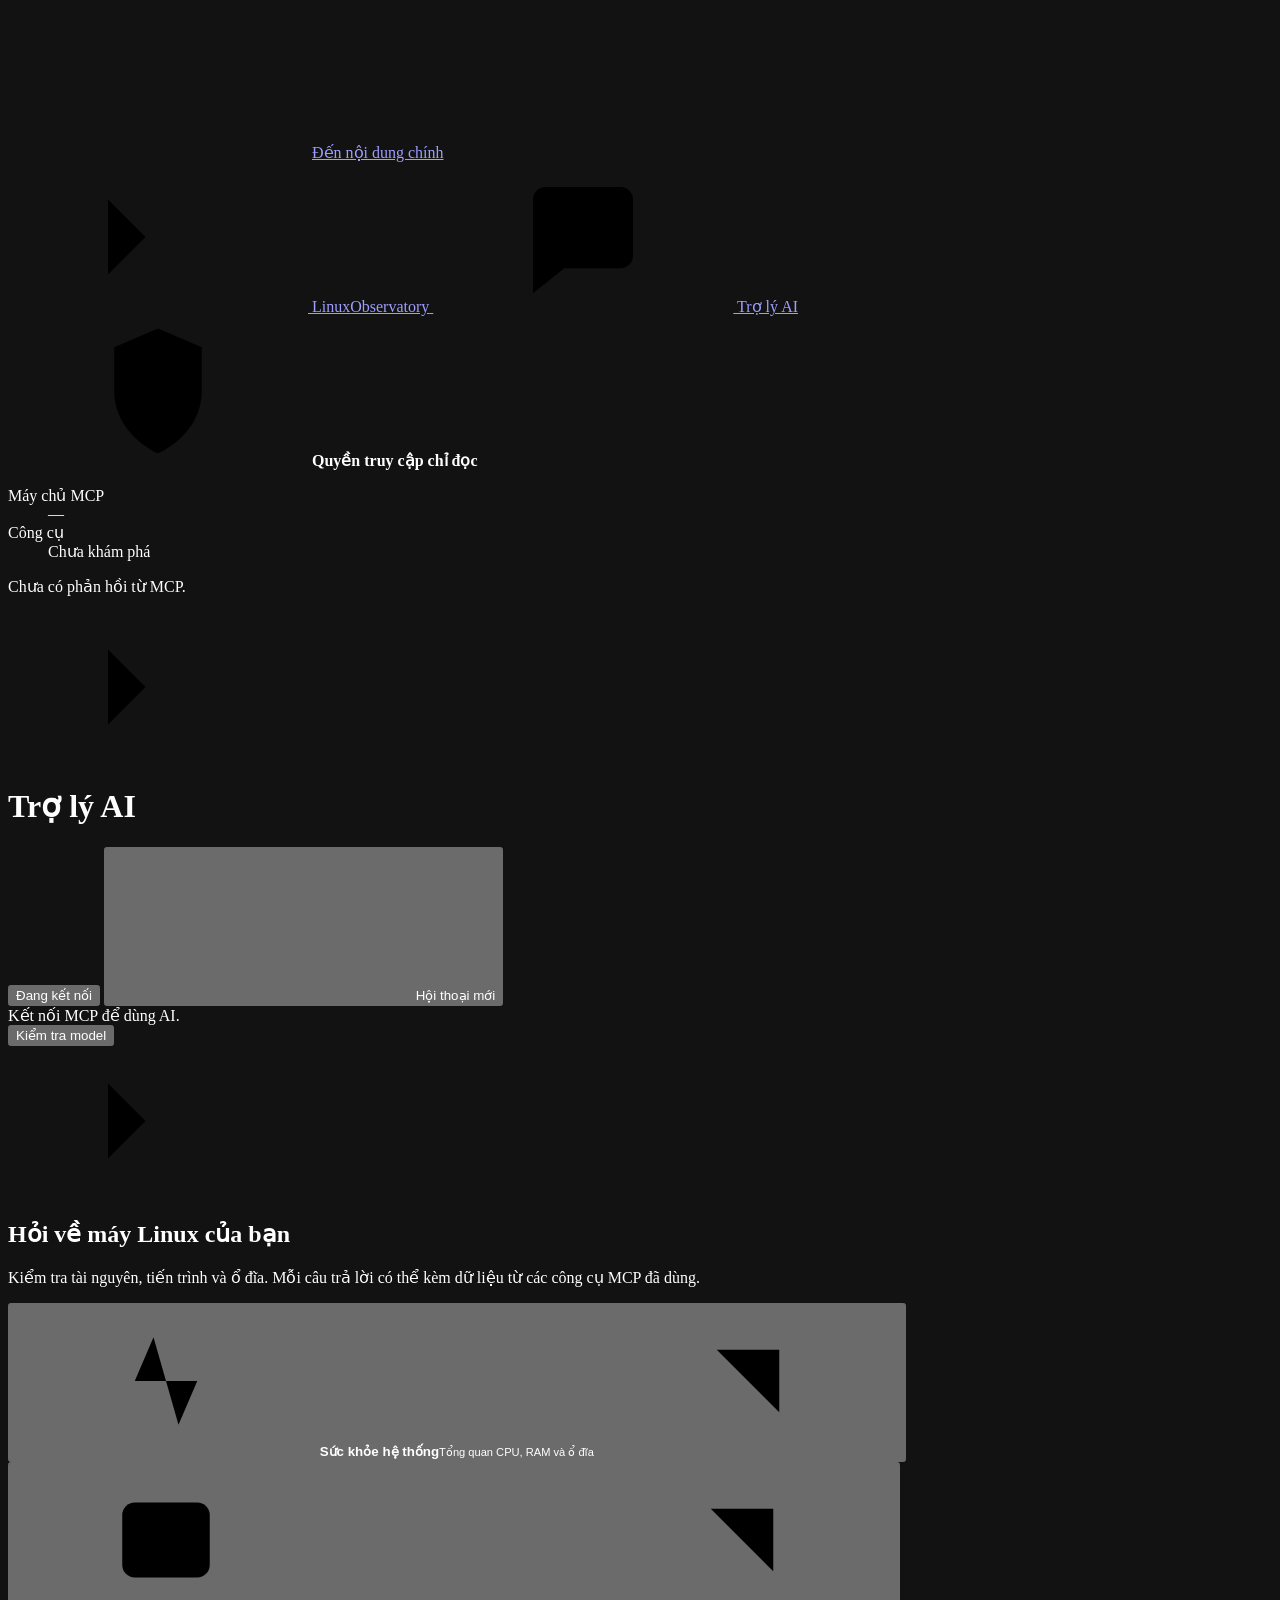
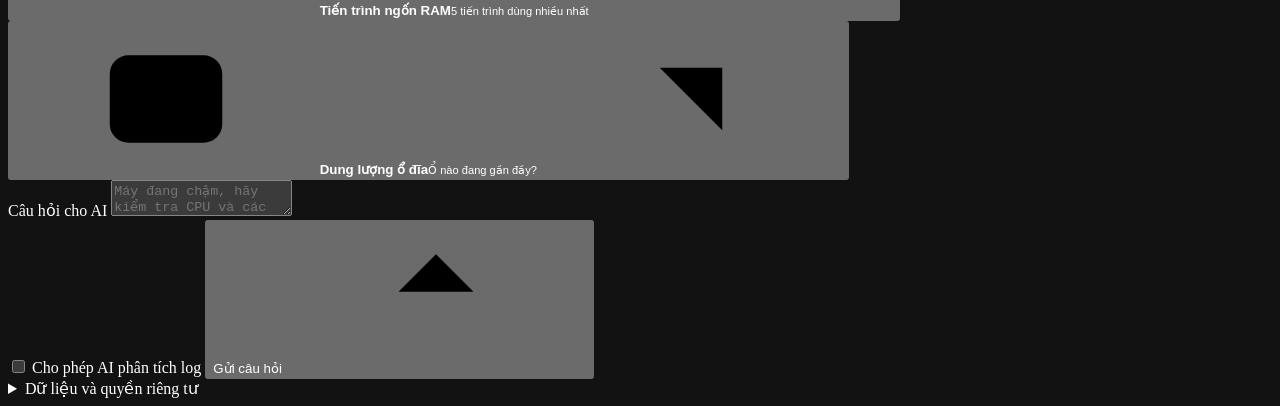
==== src/linux_mcp_agent/web/index.html @ 64b66e17 "Add Linux Observatory AI dashboard and stabilize model gateways" ====
<!doctype html>
<html lang="vi">
<head>
  <meta charset="utf-8">
  <meta name="viewport" content="width=device-width,initial-scale=1">
  <meta name="color-scheme" content="dark">
  <meta name="description" content="Trợ lý AI quan sát hệ thống Linux qua các công cụ MCP.">
  <title>Trợ lý AI · Linux Observatory</title>
  <link rel="icon" href="data:image/svg+xml,%3Csvg xmlns='http://www.w3.org/2000/svg' viewBox='0 0 64 64'%3E%3Crect width='64' height='64' rx='16' fill='%23152b2a'/%3E%3Cpath d='m16 22 10 10-10 10m18 0h14' fill='none' stroke='%2380ebcc' stroke-width='5'/%3E%3C/svg%3E">
  <link rel="stylesheet" href="/dashboard/assets/app.css">
  <script src="/dashboard/assets/app.js" type="module"></script>
</head>
<body>
  <svg hidden aria-hidden="true" xmlns="http://www.w3.org/2000/svg">
    <symbol id="icon-terminal" viewBox="0 0 24 24"><path d="m4 6 6 6-6 6m9 0h7"/></symbol>
    <symbol id="icon-chat" viewBox="0 0 24 24"><path d="M20 15a2 2 0 0 1-2 2H9l-5 4V6a2 2 0 0 1 2-2h12a2 2 0 0 1 2 2zM8 9h8m-8 4h5"/></symbol>
    <symbol id="icon-shield" viewBox="0 0 24 24"><path d="M12 22s7-3 7-10V5l-7-3-7 3v7c0 7 7 10 7 10Zm-3-10 2 2 4-4"/></symbol>
    <symbol id="icon-plus" viewBox="0 0 24 24"><path d="M12 5v14M5 12h14"/></symbol>
    <symbol id="icon-arrow" viewBox="0 0 24 24"><path d="M7 17 17 7M7 7h10v10"/></symbol>
    <symbol id="icon-send" viewBox="0 0 24 24"><path d="M12 19V5m-6 6 6-6 6 6"/></symbol>
    <symbol id="icon-pulse" viewBox="0 0 24 24"><path d="M3 12h4l3-7 4 14 3-7h4"/></symbol>
    <symbol id="icon-memory" viewBox="0 0 24 24"><rect x="5" y="6" width="14" height="12" rx="2"/><path d="M2 10h3m-3 4h3m14-4h3m-3 4h3m-12-4h4v4h-4z"/></symbol>
    <symbol id="icon-disk" viewBox="0 0 24 24"><rect x="3" y="5" width="18" height="14" rx="3"/><path d="M3 13h18m-14 3h.01m4 0h.01"/></symbol>
    <symbol id="icon-close" viewBox="0 0 24 24"><path d="m6 6 12 12M18 6 6 18"/></symbol>
  </svg>

  <a class="skip-link" href="#main">Đến nội dung chính</a>

  <aside class="sidebar" aria-label="Phiên Linux Observatory">
    <a class="brand" href="/">
      <span class="brand-mark"><svg class="icon" aria-hidden="true"><use href="#icon-terminal"/></svg></span>
      <span>Linux<span class="brand-sub">Observatory</span></span>
    </a>
    <a class="current-view" href="#agent" aria-current="page">
      <svg class="icon" aria-hidden="true"><use href="#icon-chat"/></svg>
      Trợ lý AI
    </a>
    <div class="sidebar-session">
      <div class="session-heading">
        <svg class="icon" aria-hidden="true"><use href="#icon-shield"/></svg>
        <strong>Quyền truy cập chỉ đọc</strong>
      </div>
      <dl class="session-details">
        <div><dt>Máy chủ MCP</dt><dd id="sidebar-host">—</dd></div>
        <div><dt>Công cụ</dt><dd id="tool-count">Chưa khám phá</dd></div>
      </dl>
      <p id="last-updated">Chưa có phản hồi từ MCP.</p>
    </div>
  </aside>

  <div class="workspace">
    <header class="topbar">
      <div class="topbar-title">
        <span class="brand-mark compact"><svg class="icon" aria-hidden="true"><use href="#icon-terminal"/></svg></span>
        <h1>Trợ lý AI</h1>
      </div>
      <div class="topbar-actions">
        <button class="button connection-button" id="connection-open-top" type="button" aria-label="Cấu hình kết nối MCP" aria-describedby="connection-status" aria-haspopup="dialog">
          <span class="status-dot" aria-hidden="true"></span><span id="connection-status">Đang kết nối</span>
        </button>
        <button class="button new-chat" id="agent-new-chat" type="button">
          <svg class="icon" aria-hidden="true"><use href="#icon-plus"/></svg>
          <span>Hội thoại mới</span>
        </button>
      </div>
    </header>

    <main id="main" tabindex="-1">
      <section class="view" id="agent" aria-label="Chat với AI">
        <div class="model-bar" id="model-bar" data-state="idle">
          <div class="model-label"><span class="status-dot" aria-hidden="true"></span><span id="agent-model-status" role="status">Kết nối MCP để dùng AI.</span></div>
          <button class="text-button" id="agent-recheck" type="button">Kiểm tra model</button>
        </div>
        <div id="banner" class="banner" role="status" hidden></div>
        <div class="banner setup-banner" id="agent-setup" hidden>
          <strong>Thiết lập model</strong>
          <span id="agent-setup-instruction"></span>
          <code id="agent-pull-command"></code>
        </div>

        <div class="chat-welcome" id="chat-welcome">
          <div class="terminal-art" aria-hidden="true">
            <span class="terminal-icon"><svg class="icon"><use href="#icon-terminal"/></svg></span>
          </div>
          <h2>Hỏi về máy Linux của bạn</h2>
          <p>Kiểm tra tài nguyên, tiến trình và ổ đĩa. Mỗi câu trả lời có thể kèm dữ liệu từ các công cụ MCP đã dùng.</p>
          <div class="chat-suggestions" aria-label="Câu hỏi gợi ý">
            <button class="suggestion" type="button" data-question="Kiểm tra sức khỏe tổng quan máy Linux: CPU, RAM, ổ đĩa và tiến trình.">
              <svg class="icon suggestion-icon" aria-hidden="true"><use href="#icon-pulse"/></svg>
              <span><strong>Sức khỏe hệ thống</strong><small>Tổng quan CPU, RAM và ổ đĩa</small></span>
              <svg class="icon suggestion-arrow" aria-hidden="true"><use href="#icon-arrow"/></svg>
            </button>
            <button class="suggestion" type="button" data-question="Tìm 5 tiến trình đang dùng nhiều RAM nhất và giải thích số liệu.">
              <svg class="icon suggestion-icon" aria-hidden="true"><use href="#icon-memory"/></svg>
              <span><strong>Tiến trình ngốn RAM</strong><small>5 tiến trình dùng nhiều nhất</small></span>
              <svg class="icon suggestion-arrow" aria-hidden="true"><use href="#icon-arrow"/></svg>
            </button>
            <button class="suggestion" type="button" data-question="Kiểm tra các ổ đĩa được cho phép và chỉ ra ổ nào cần chú ý.">
              <svg class="icon suggestion-icon" aria-hidden="true"><use href="#icon-disk"/></svg>
              <span><strong>Dung lượng ổ đĩa</strong><small>Ổ nào đang gần đầy?</small></span>
              <svg class="icon suggestion-arrow" aria-hidden="true"><use href="#icon-arrow"/></svg>
            </button>
          </div>
        </div>

        <div id="chat-messages" class="chat-messages" role="log" aria-label="Nội dung hội thoại" tabindex="0" hidden></div>

        <form id="chat-form" class="chat-form">
          <div class="composer">
            <label for="chat-input">Câu hỏi cho AI</label>
            <textarea id="chat-input" rows="2" maxlength="4000" required placeholder="Máy đang chậm, hãy kiểm tra CPU và các tiến trình…"></textarea>
            <div class="chat-actions">
              <label class="log-consent">
                <input id="agent-allow-logs" type="checkbox" aria-describedby="log-help">
                <span id="agent-log-label">Cho phép AI phân tích log</span>
              </label>
              <button class="button stop-button" id="chat-stop" type="button" hidden>Dừng</button>
              <button class="button primary" id="chat-send" type="submit">
                Gửi câu hỏi <svg class="icon" aria-hidden="true"><use href="#icon-send"/></svg>
              </button>
            </div>
          </div>
          <div class="composer-meta">
            <div>
              <div id="agent-progress" role="status"></div>
              <div id="agent-usage"></div>
            </div>
            <details class="privacy">
              <summary>Dữ liệu và quyền riêng tư</summary>
              <p id="agent-privacy-note">Tùy cấu hình, dữ liệu hội thoại được xử lý qua OpenAI API hoặc Ollama trên máy.</p>
              <p id="log-help">Đổi quyền chia sẻ log sẽ bắt đầu lại hội thoại. Hội thoại chỉ lưu trong tab này.</p>
            </details>
          </div>
        </form>
      </section>
    </main>
  </div>

  <dialog id="connection-dialog" aria-labelledby="connection-title">
    <form id="connection-form">
      <div class="dialog-heading">
        <h2 id="connection-title">Cấu hình kết nối MCP</h2>
        <button class="button icon-button" type="button" id="close-dialog" aria-label="Đóng">
          <svg class="icon" aria-hidden="true"><use href="#icon-close"/></svg>
        </button>
      </div>
      <label for="endpoint-display">Endpoint</label>
      <input id="endpoint-display" readonly>
      <label for="bearer-token">Bearer token <span class="muted">(nếu bật Keycloak)</span></label>
      <input id="bearer-token" type="password" autocomplete="off" aria-describedby="token-note connection-error" placeholder="Dán access token của bạn">
      <p id="token-note">Token chỉ giữ trong bộ nhớ của tab và sẽ mất khi tải lại trang.</p>
      <p id="connection-error" class="dialog-error" role="status"></p>
      <div class="dialog-actions">
        <button class="button disconnect" id="disconnect" type="button">Ngắt kết nối</button>
        <button class="button" id="reconnect" type="button">Kết nối lại</button>
        <button class="button primary" id="connect-submit" type="submit">Kết nối</button>
      </div>
    </form>
  </dialog>
  <div id="toast" class="toast" role="status" hidden></div>
</body>
</html>
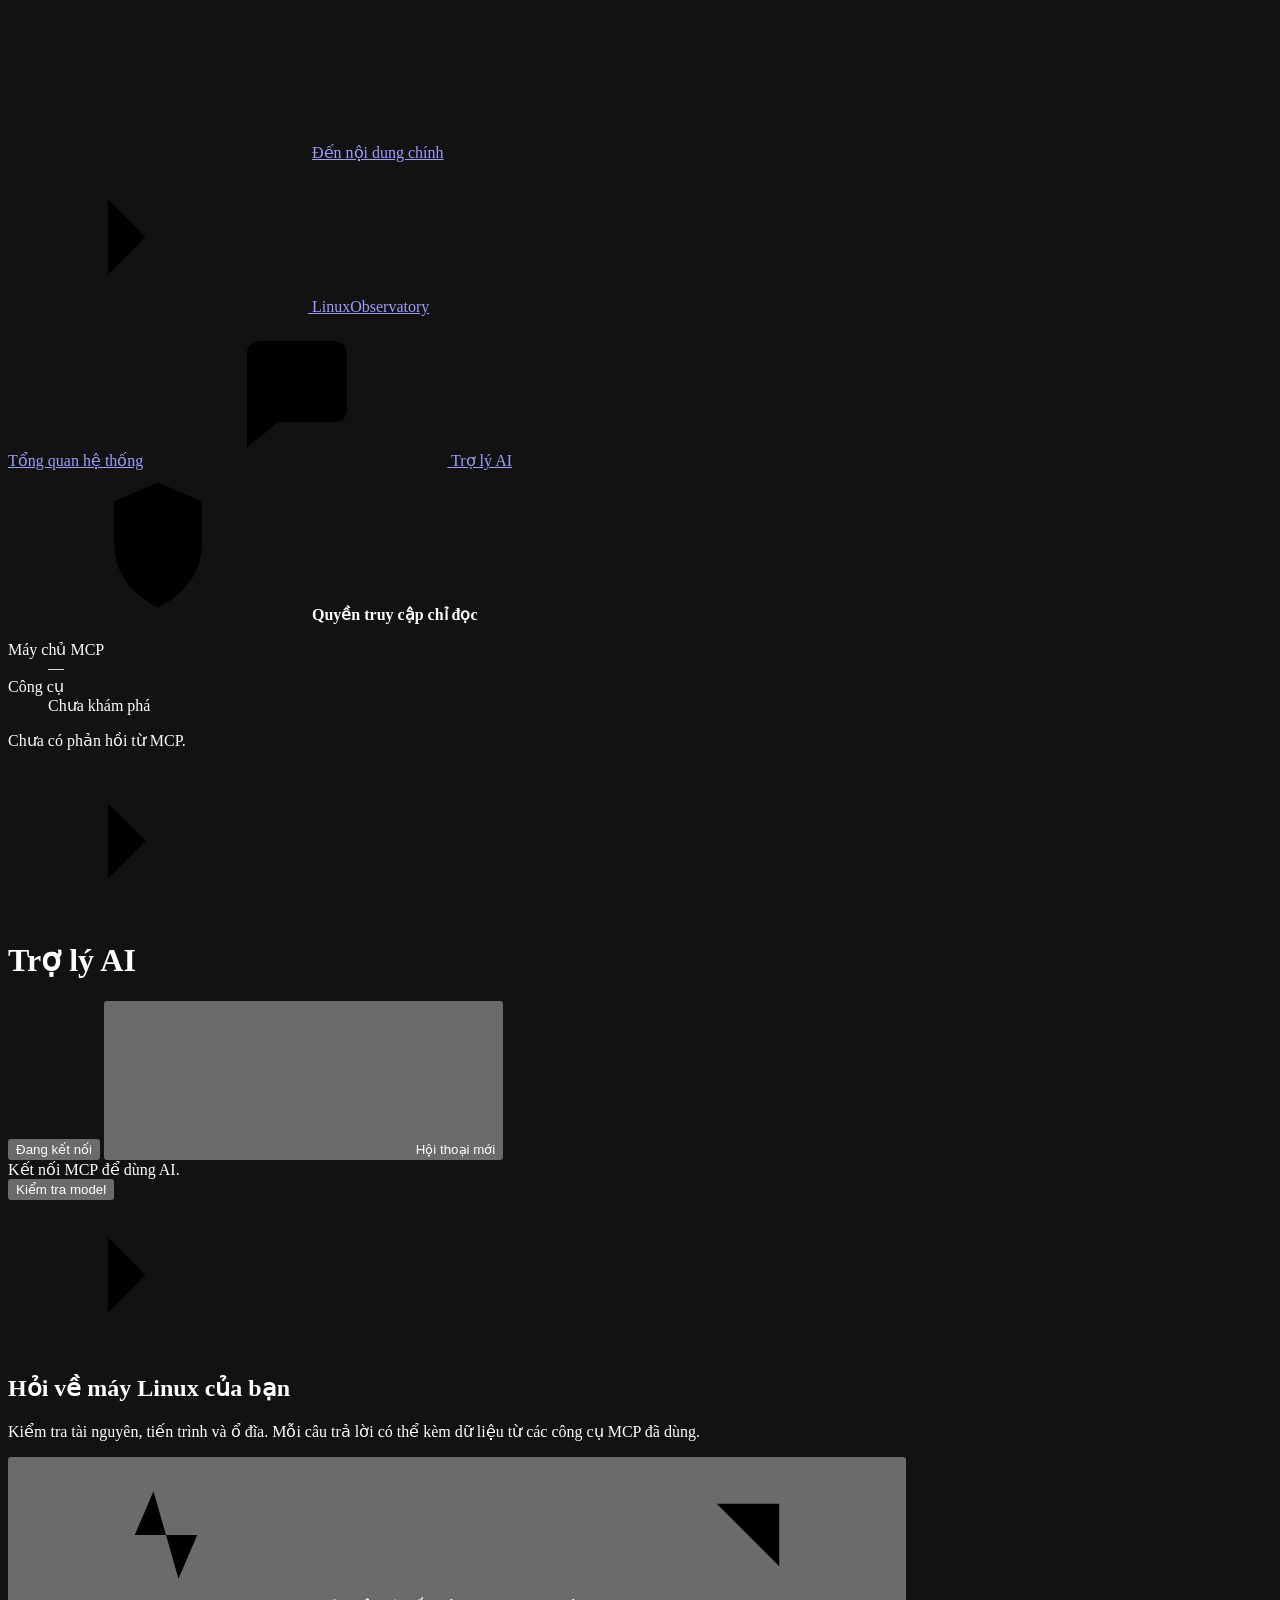
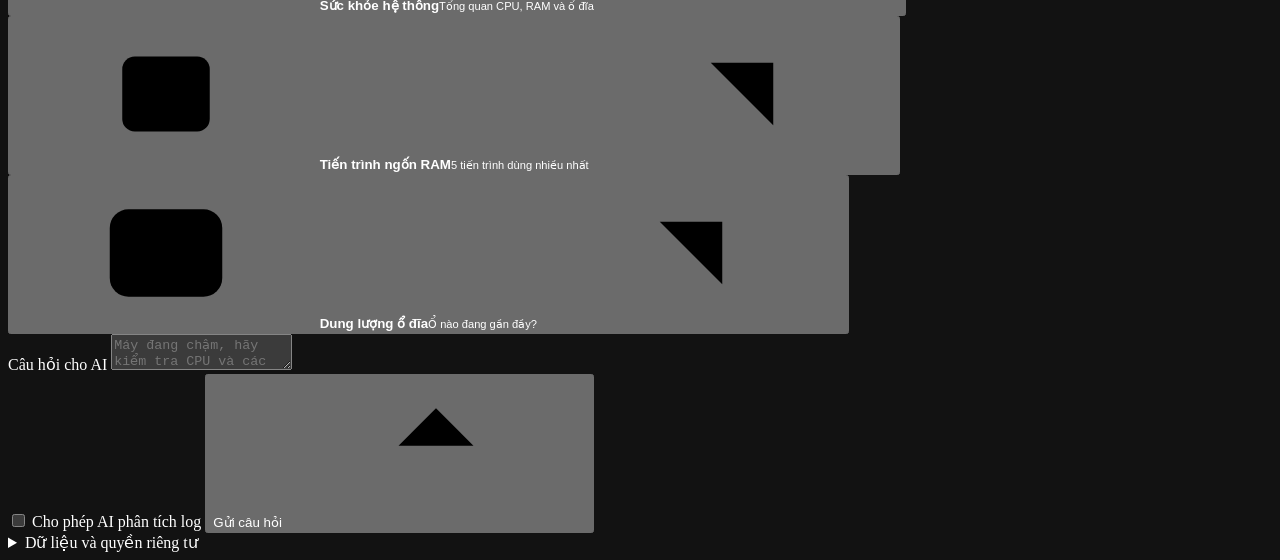
==== commit a92a577b: "feat(dashboard): add optional AI assistant backend" ====
--- a/src/linux_mcp_agent/web/index.html
+++ b/src/linux_mcp_agent/web/index.html
@@ -31,10 +31,13 @@
       <span class="brand-mark"><svg class="icon" aria-hidden="true"><use href="#icon-terminal"/></svg></span>
       <span>Linux<span class="brand-sub">Observatory</span></span>
     </a>
-    <a class="current-view" href="#agent" aria-current="page">
-      <svg class="icon" aria-hidden="true"><use href="#icon-chat"/></svg>
-      Trợ lý AI
-    </a>
+    <nav class="sidebar-nav" aria-label="Điều hướng">
+      <a class="sidebar-link" href="/dashboard">Tổng quan hệ thống</a>
+      <a class="current-view" href="/assistant" aria-current="page">
+        <svg class="icon" aria-hidden="true"><use href="#icon-chat"/></svg>
+        Trợ lý AI
+      </a>
+    </nav>
     <div class="sidebar-session">
       <div class="session-heading">
         <svg class="icon" aria-hidden="true"><use href="#icon-shield"/></svg>
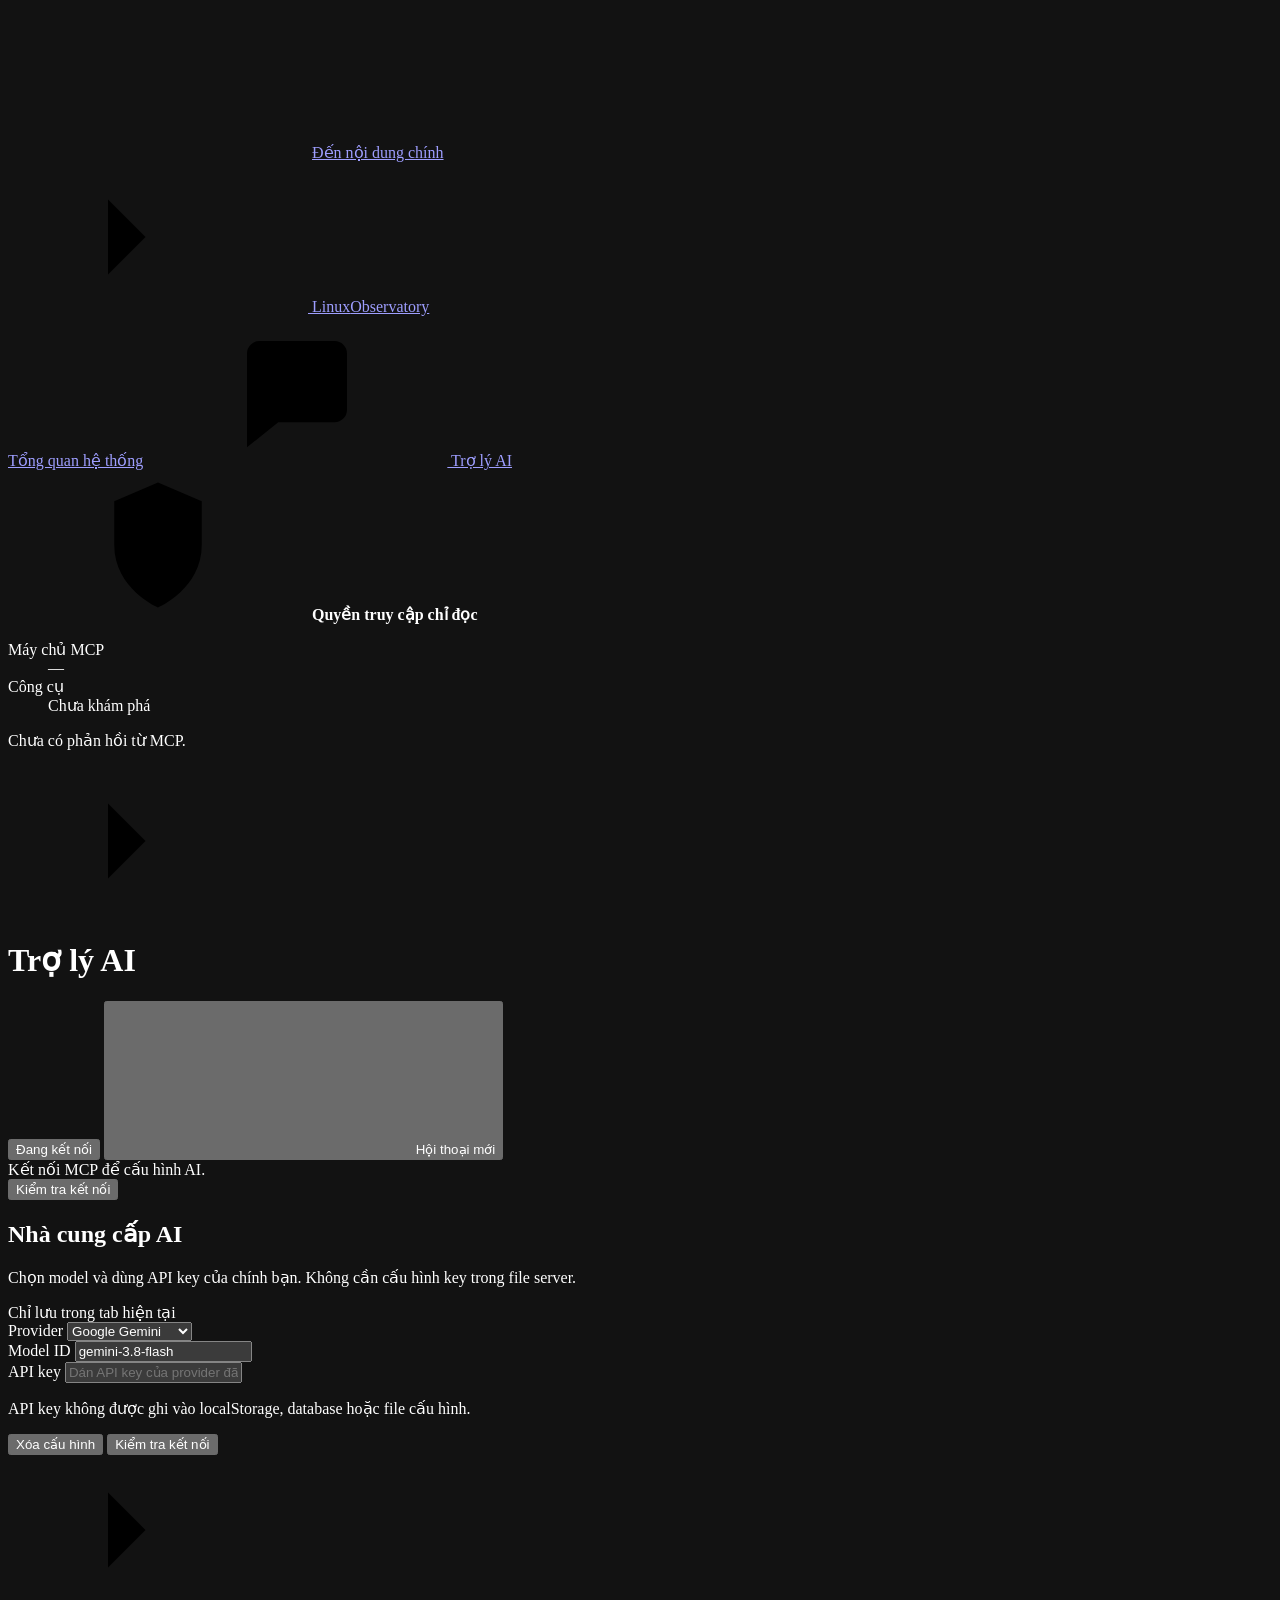
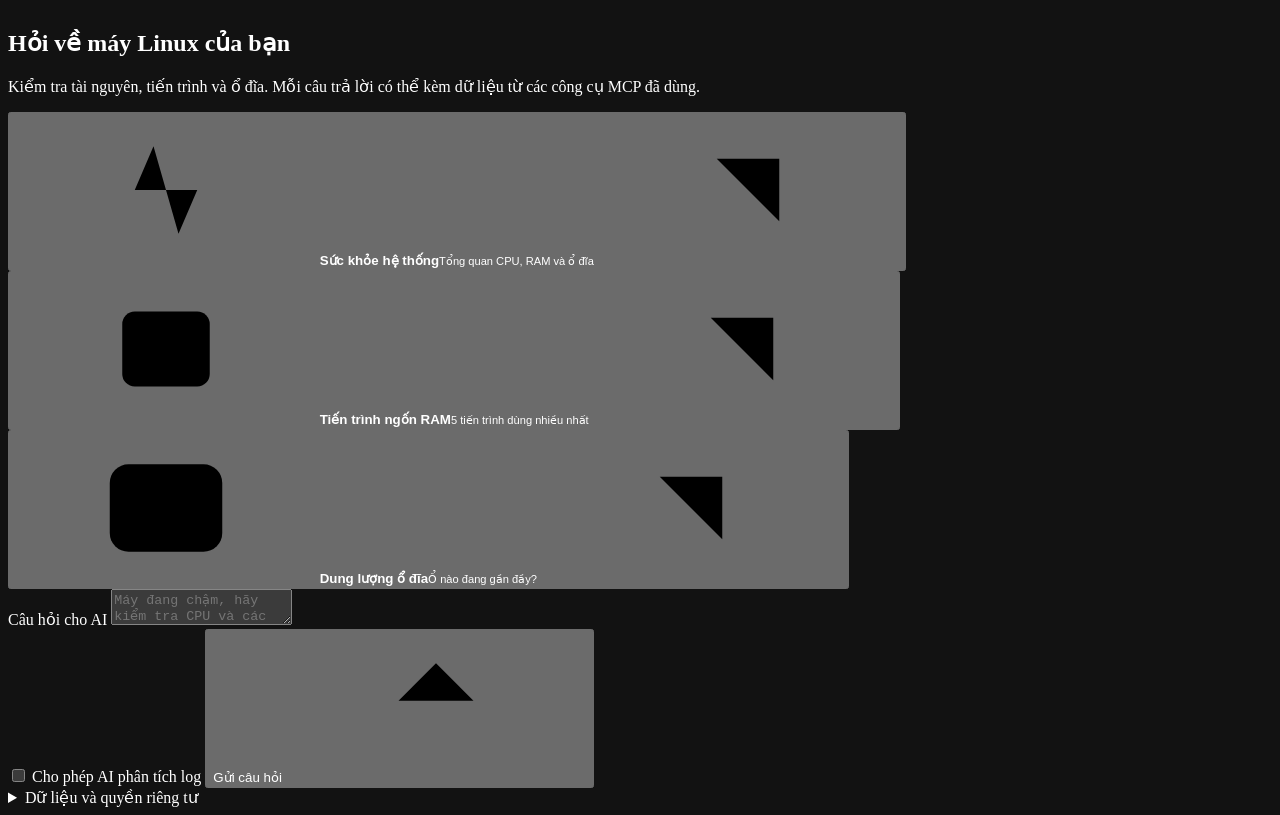
==== commit 5f2ff934: "feat(ui): add multi-provider AI configuration panel" ====
--- a/src/linux_mcp_agent/web/index.html
+++ b/src/linux_mcp_agent/web/index.html
@@ -71,15 +71,52 @@
     <main id="main" tabindex="-1">
       <section class="view" id="agent" aria-label="Chat với AI">
         <div class="model-bar" id="model-bar" data-state="idle">
-          <div class="model-label"><span class="status-dot" aria-hidden="true"></span><span id="agent-model-status" role="status">Kết nối MCP để dùng AI.</span></div>
-          <button class="text-button" id="agent-recheck" type="button">Kiểm tra model</button>
+          <div class="model-label"><span class="status-dot" aria-hidden="true"></span><span id="agent-model-status" role="status">Kết nối MCP để cấu hình AI.</span></div>
+          <button class="text-button" id="agent-recheck" type="button">Kiểm tra kết nối</button>
         </div>
         <div id="banner" class="banner" role="status" hidden></div>
-        <div class="banner setup-banner" id="agent-setup" hidden>
-          <strong>Thiết lập model</strong>
-          <span id="agent-setup-instruction"></span>
-          <code id="agent-pull-command"></code>
-        </div>
+
+        <section class="provider-settings" aria-labelledby="provider-title">
+          <div class="provider-heading">
+            <div>
+              <h2 id="provider-title">Nhà cung cấp AI</h2>
+              <p>Chọn model và dùng API key của chính bạn. Không cần cấu hình key trong file server.</p>
+            </div>
+            <span class="provider-memory">Chỉ lưu trong tab hiện tại</span>
+          </div>
+          <div class="provider-grid">
+            <div>
+              <label for="agent-provider">Provider</label>
+              <select id="agent-provider">
+                <option value="gemini">Google Gemini</option>
+                <option value="openai">OpenAI</option>
+                <option value="anthropic">Anthropic Claude</option>
+                <option value="ollama">Ollama (local)</option>
+              </select>
+            </div>
+            <div>
+              <label for="agent-model">Model ID</label>
+              <input id="agent-model" list="agent-model-options" value="gemini-3.8-flash" maxlength="128" autocomplete="off" spellcheck="false">
+              <datalist id="agent-model-options"></datalist>
+            </div>
+            <div id="agent-api-key-field" class="provider-wide">
+              <label for="agent-api-key">API key</label>
+              <input id="agent-api-key" type="password" autocomplete="off" spellcheck="false" placeholder="Dán API key của provider đã chọn">
+            </div>
+            <div id="agent-ollama-field" class="provider-wide" hidden>
+              <label for="agent-ollama-url">Ollama URL trên máy chủ</label>
+              <input id="agent-ollama-url" value="http://127.0.0.1:11434" autocomplete="off" spellcheck="false">
+              <p class="provider-help">Chỉ chấp nhận địa chỉ loopback của máy đang chạy MCP server.</p>
+            </div>
+          </div>
+          <div class="provider-actions">
+            <p id="agent-provider-feedback" role="status">API key không được ghi vào localStorage, database hoặc file cấu hình.</p>
+            <div>
+              <button class="button" id="agent-provider-clear" type="button">Xóa cấu hình</button>
+              <button class="button primary" id="agent-provider-test" type="button">Kiểm tra kết nối</button>
+            </div>
+          </div>
+        </section>
 
         <div class="chat-welcome" id="chat-welcome">
           <div class="terminal-art" aria-hidden="true">
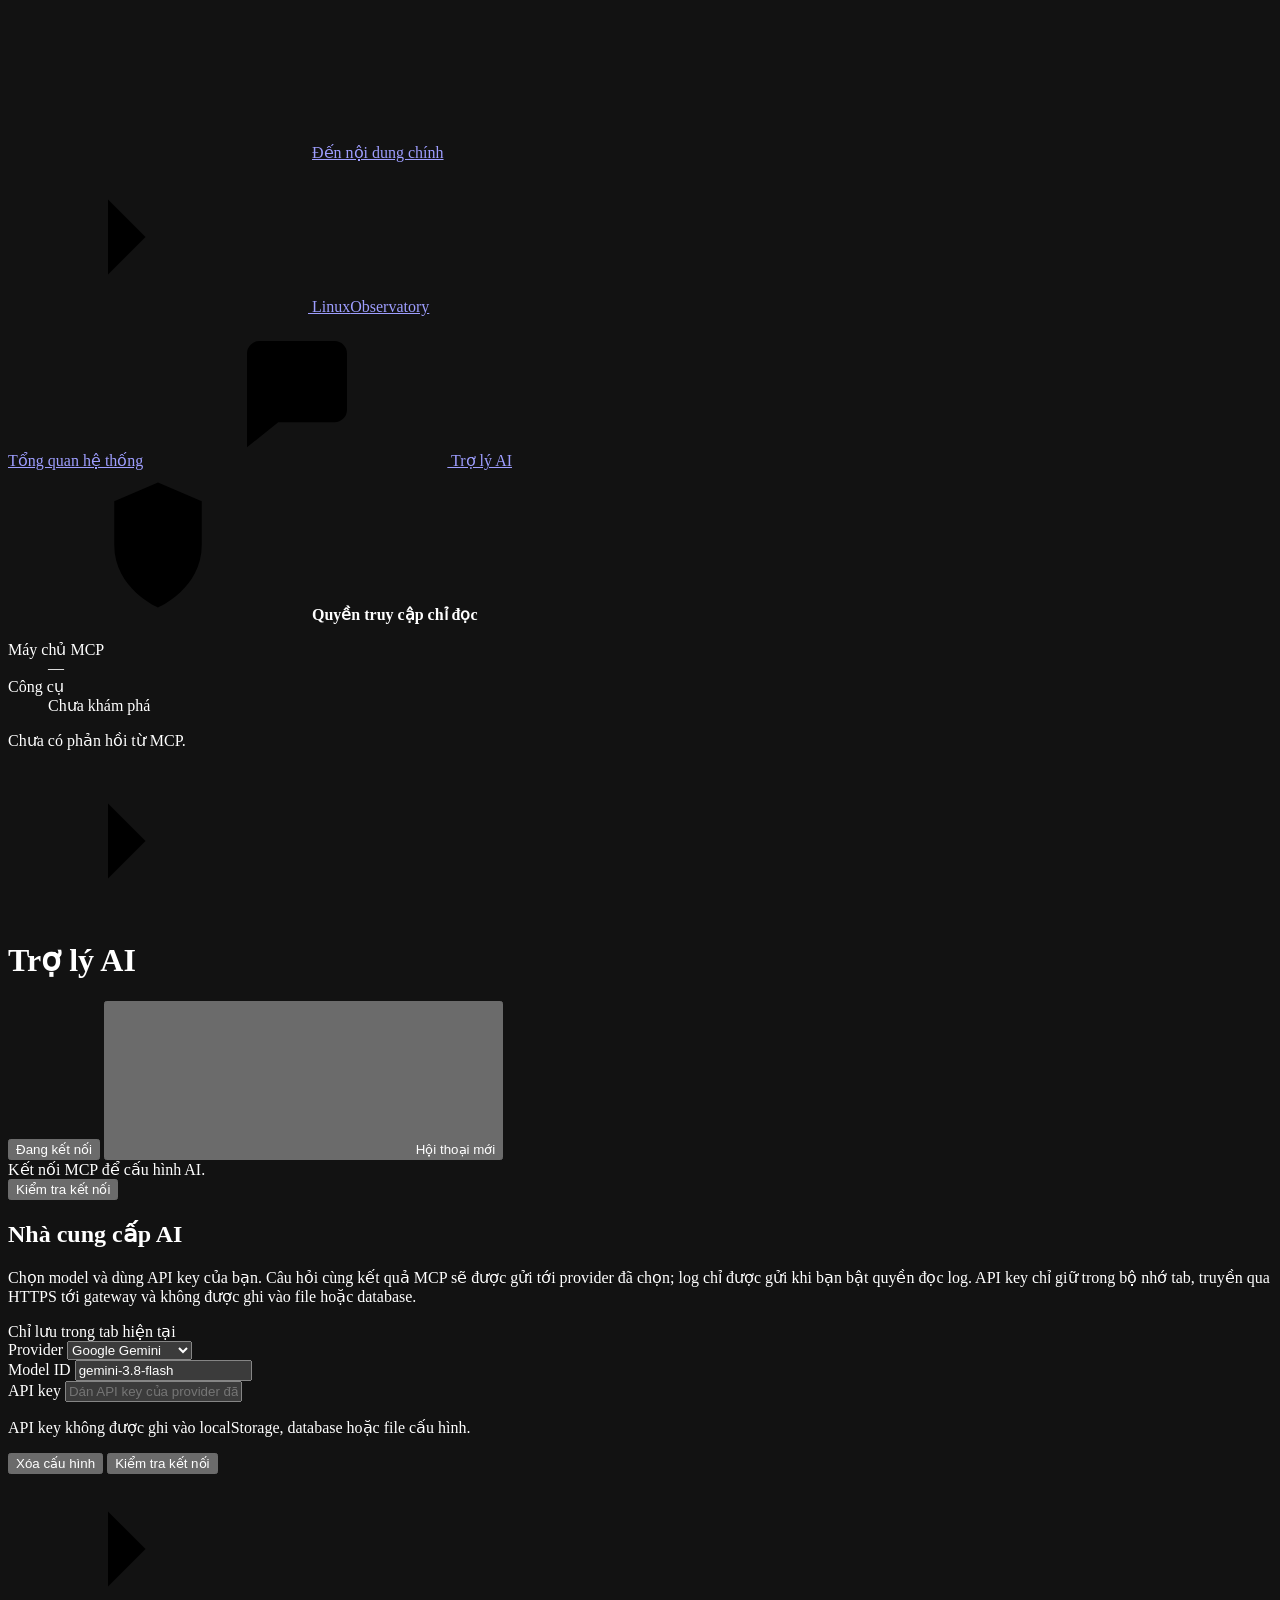
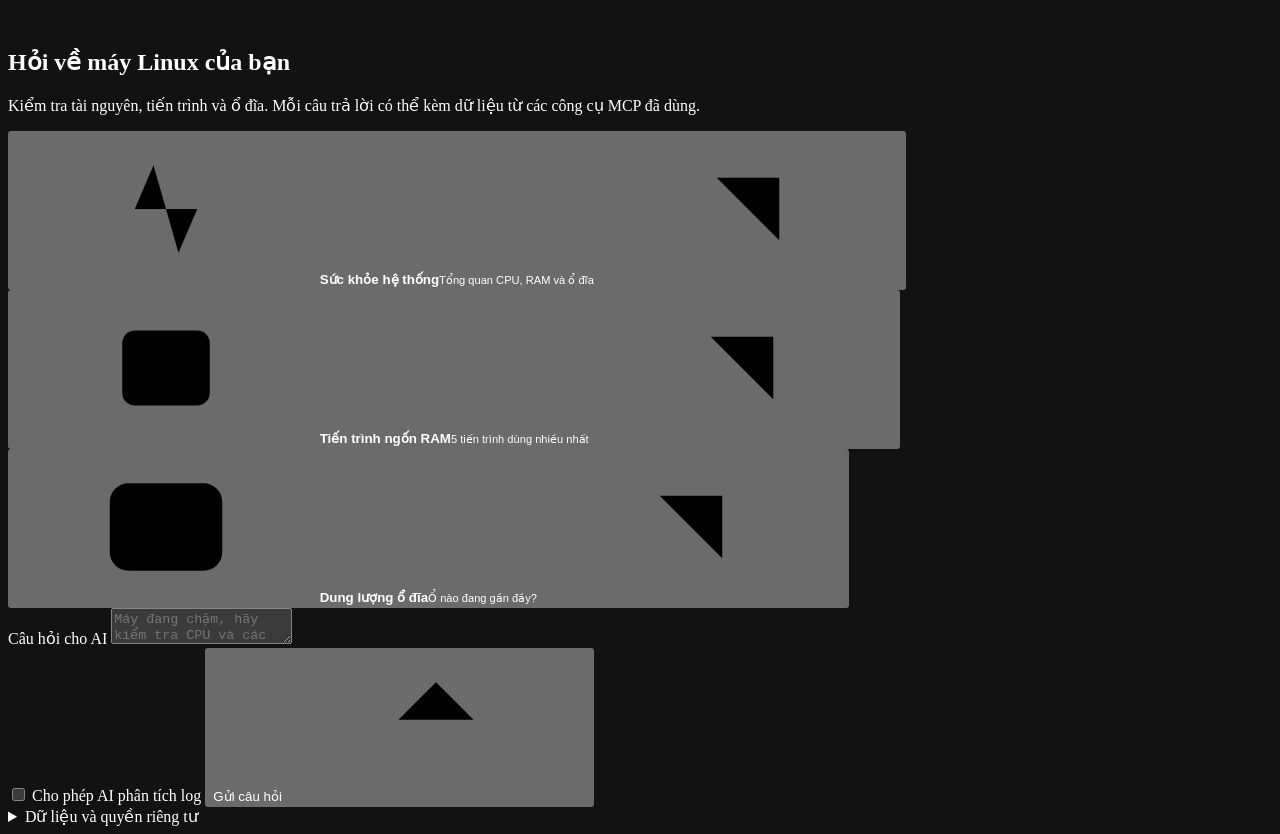
==== commit 7f6b555d: "docs(ui): disclose provider data sharing before key entry" ====
--- a/src/linux_mcp_agent/web/index.html
+++ b/src/linux_mcp_agent/web/index.html
@@ -80,7 +80,7 @@
           <div class="provider-heading">
             <div>
               <h2 id="provider-title">Nhà cung cấp AI</h2>
-              <p>Chọn model và dùng API key của chính bạn. Không cần cấu hình key trong file server.</p>
+              <p>Chọn model và dùng API key của bạn. Câu hỏi cùng kết quả MCP sẽ được gửi tới provider đã chọn; log chỉ được gửi khi bạn bật quyền đọc log. API key chỉ giữ trong bộ nhớ tab, truyền qua HTTPS tới gateway và không được ghi vào file hoặc database.</p>
             </div>
             <span class="provider-memory">Chỉ lưu trong tab hiện tại</span>
           </div>
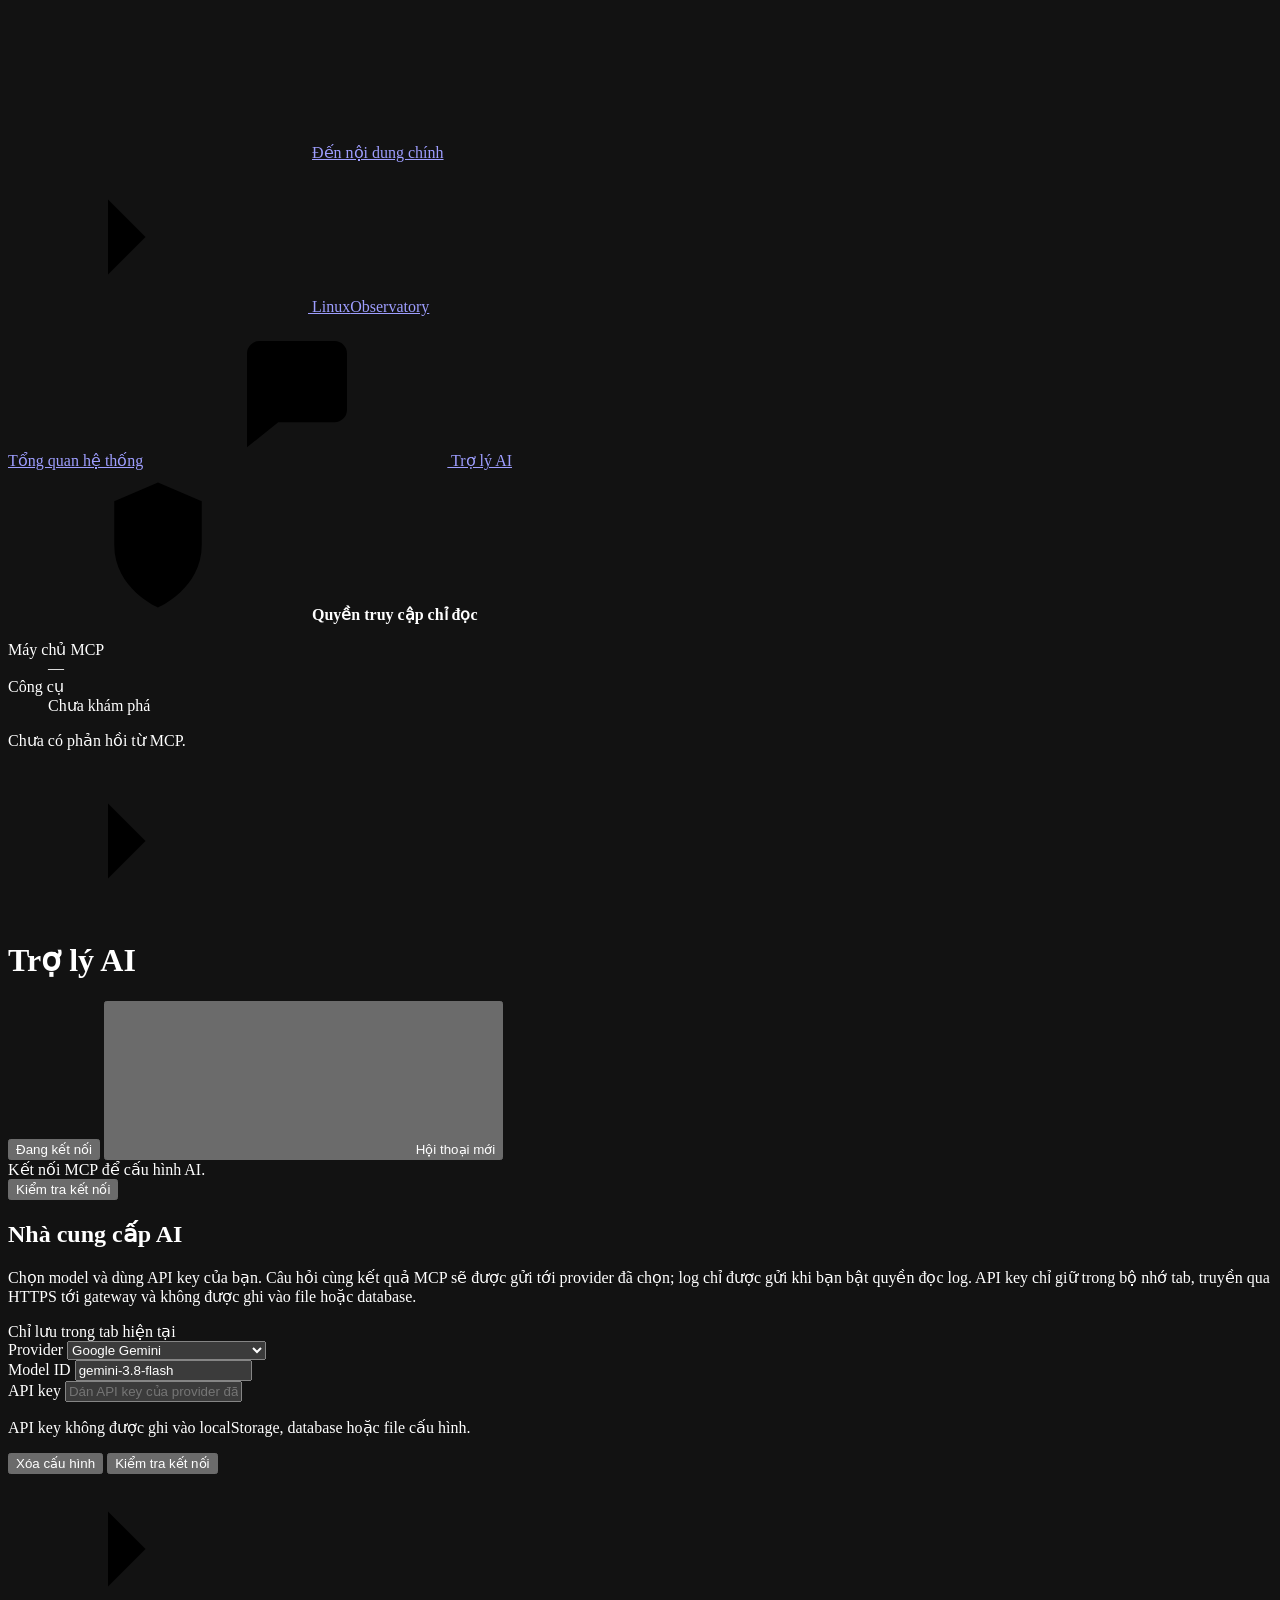
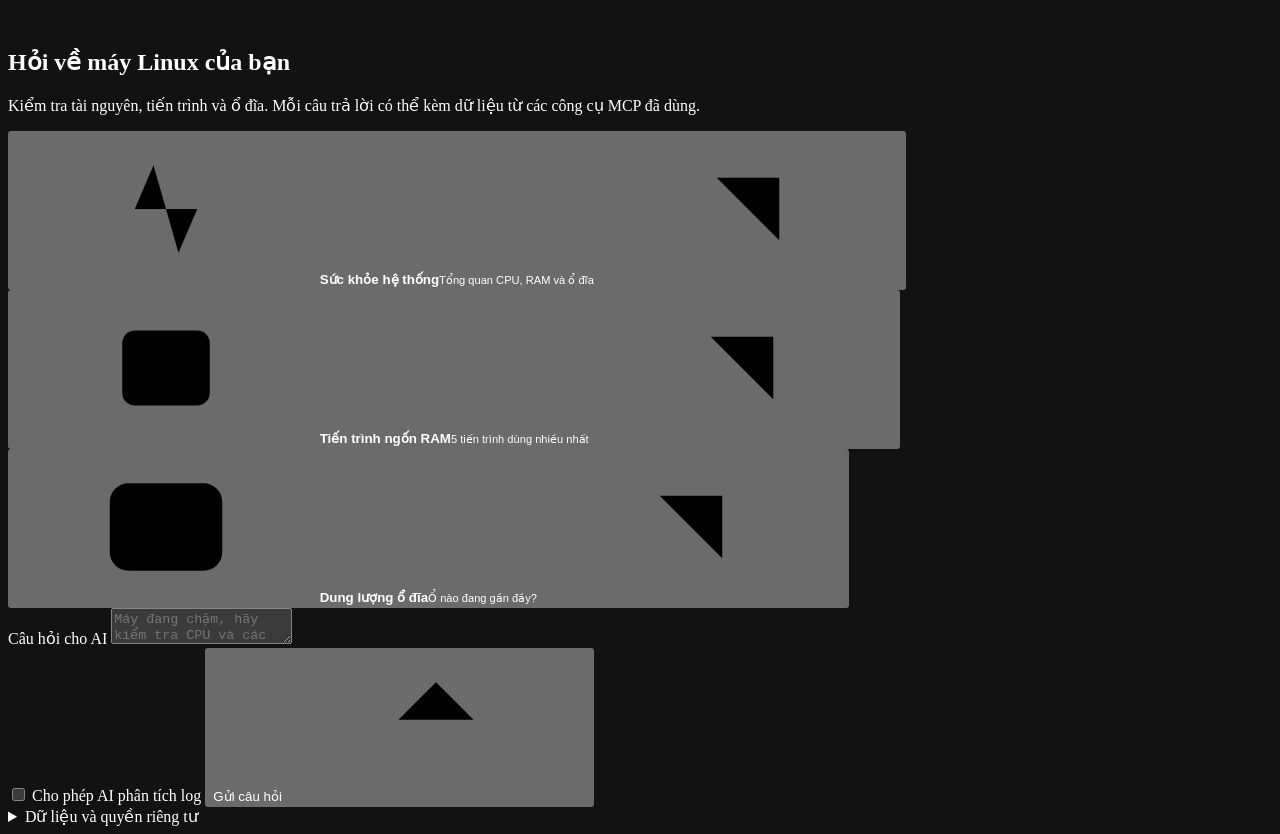
==== commit 0ff171c3: "feat(ai): configure OpenRouter provider support" ====
--- a/src/linux_mcp_agent/web/index.html
+++ b/src/linux_mcp_agent/web/index.html
@@ -90,6 +90,7 @@
               <select id="agent-provider">
                 <option value="gemini">Google Gemini</option>
                 <option value="openai">OpenAI</option>
+                <option value="openrouter">OpenRouter (model miễn phí)</option>
                 <option value="anthropic">Anthropic Claude</option>
                 <option value="ollama">Ollama (local)</option>
               </select>
@@ -186,14 +187,12 @@
       </div>
       <label for="endpoint-display">Endpoint</label>
       <input id="endpoint-display" readonly>
-      <label for="bearer-token">Bearer token <span class="muted">(nếu bật Keycloak)</span></label>
-      <input id="bearer-token" type="password" autocomplete="off" aria-describedby="token-note connection-error" placeholder="Dán access token của bạn">
-      <p id="token-note">Token chỉ giữ trong bộ nhớ của tab và sẽ mất khi tải lại trang.</p>
+      <p id="token-note">Đăng nhập bằng tài khoản Keycloak. Trình duyệt tự xin token MCP, giữ token trong bộ nhớ và tự làm mới khi phiên đăng nhập còn hiệu lực.</p>
       <p id="connection-error" class="dialog-error" role="status"></p>
       <div class="dialog-actions">
         <button class="button disconnect" id="disconnect" type="button">Ngắt kết nối</button>
         <button class="button" id="reconnect" type="button">Kết nối lại</button>
-        <button class="button primary" id="connect-submit" type="submit">Kết nối</button>
+        <button class="button primary" id="login-keycloak" type="button">Đăng nhập bằng Keycloak</button>
       </div>
     </form>
   </dialog>
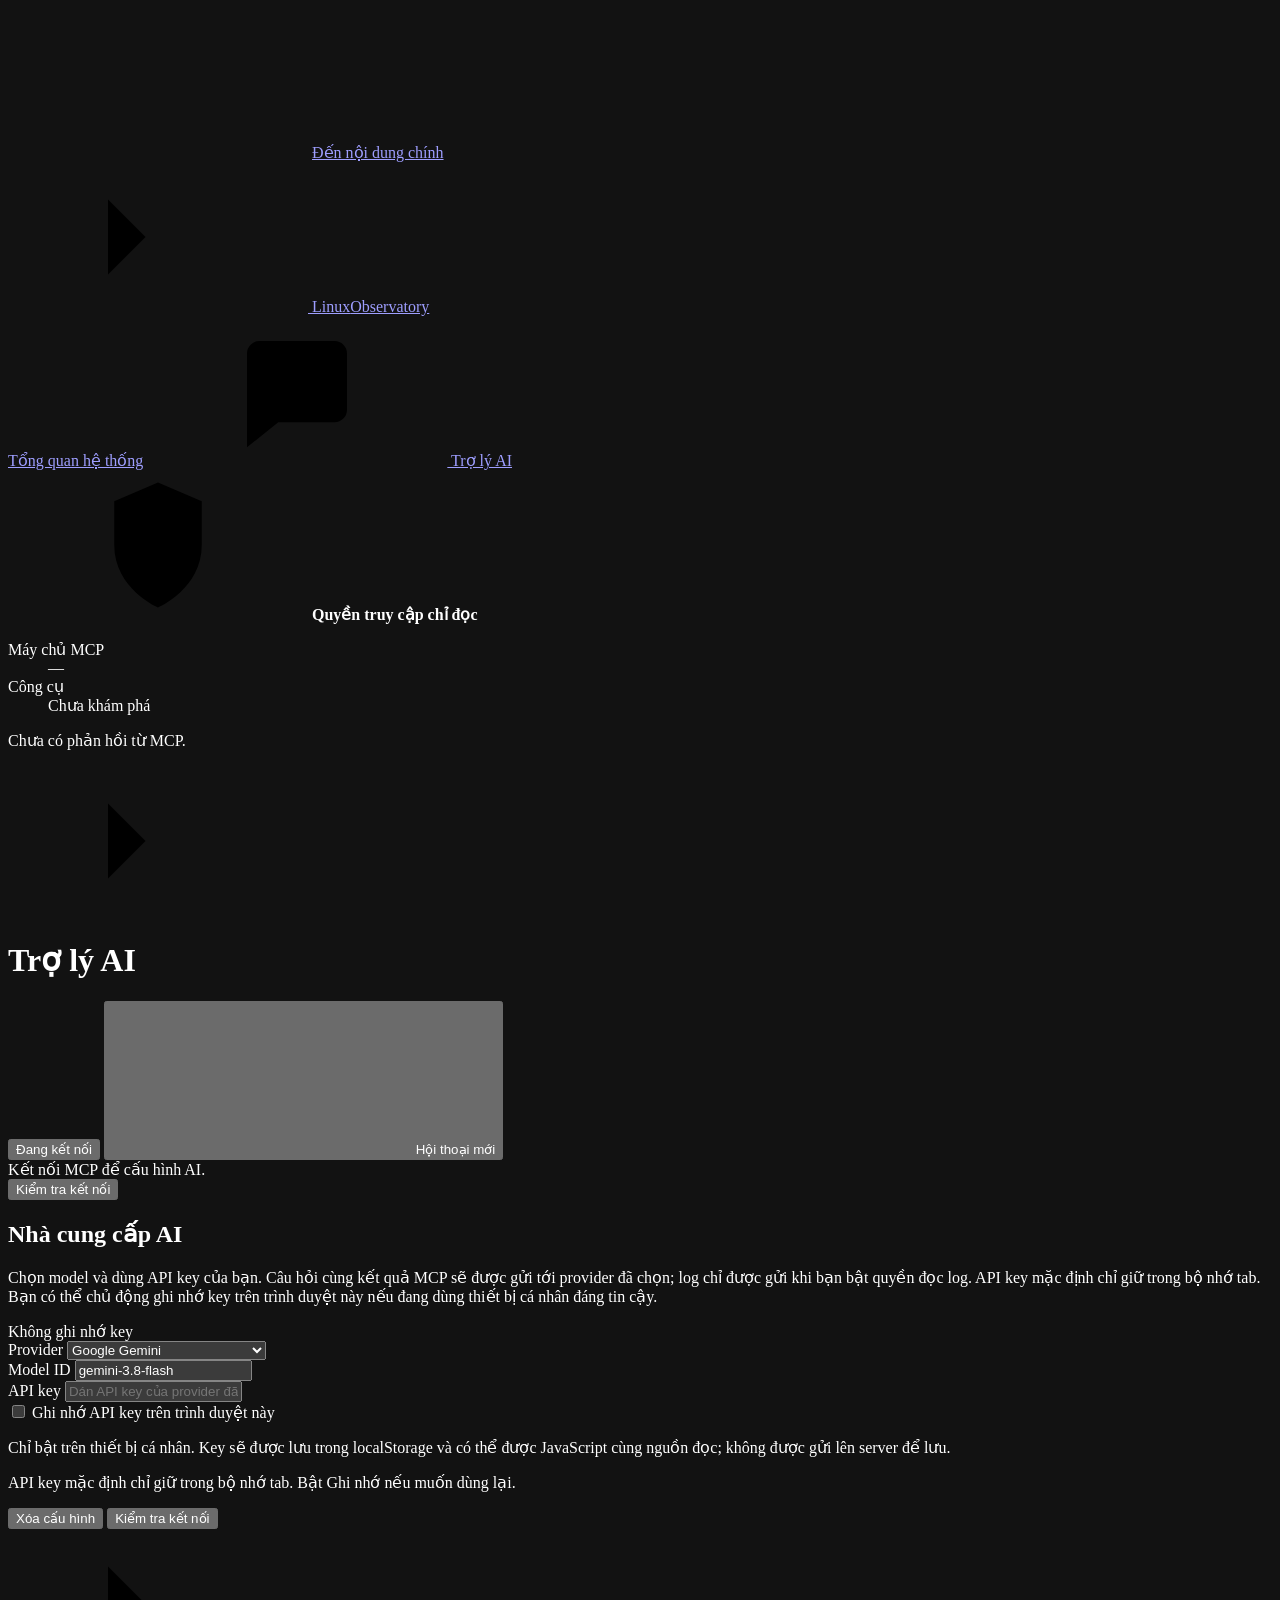
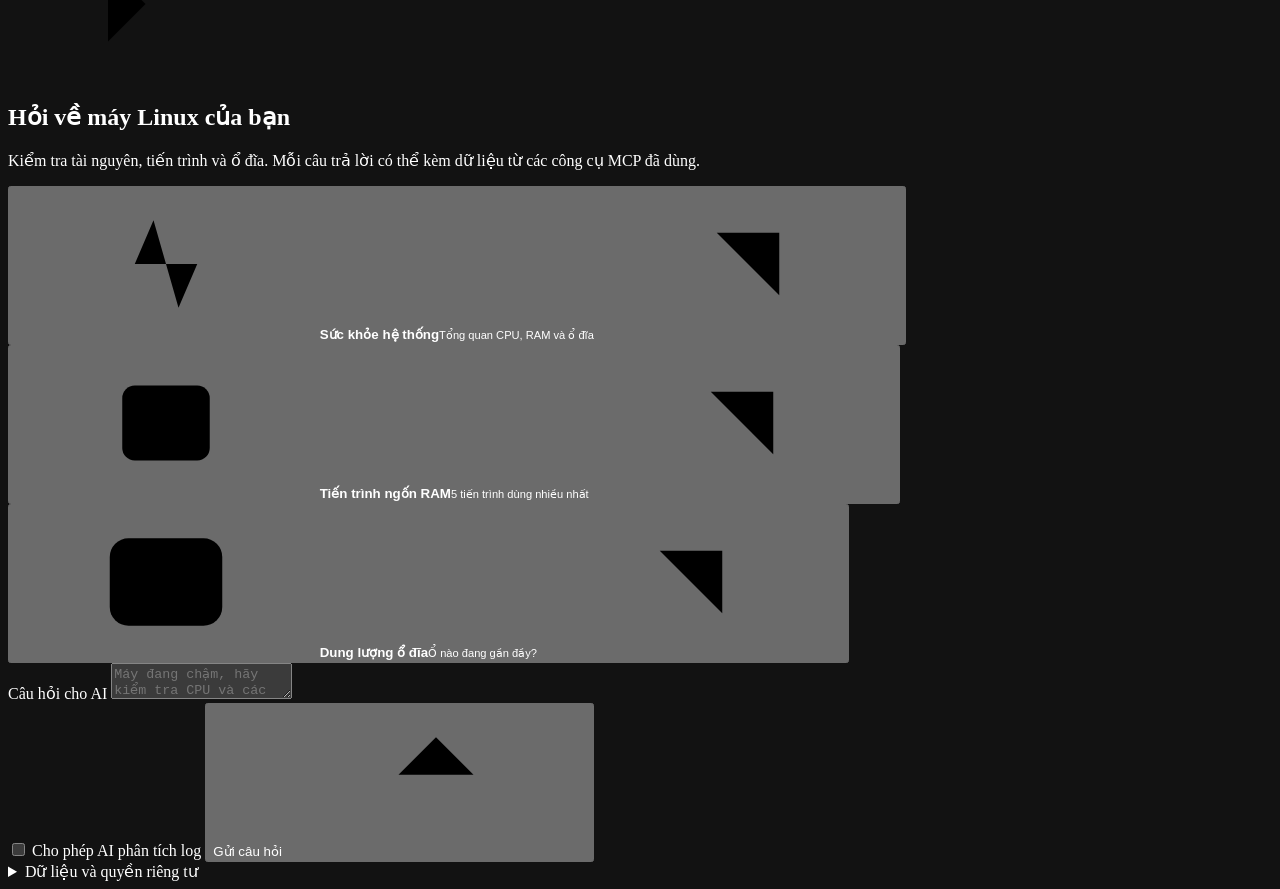
==== commit 13f7f85b: "feat(ui): add opt-in remember API key control" ====
--- a/src/linux_mcp_agent/web/index.html
+++ b/src/linux_mcp_agent/web/index.html
@@ -80,9 +80,9 @@
           <div class="provider-heading">
             <div>
               <h2 id="provider-title">Nhà cung cấp AI</h2>
-              <p>Chọn model và dùng API key của bạn. Câu hỏi cùng kết quả MCP sẽ được gửi tới provider đã chọn; log chỉ được gửi khi bạn bật quyền đọc log. API key chỉ giữ trong bộ nhớ tab, truyền qua HTTPS tới gateway và không được ghi vào file hoặc database.</p>
-            </div>
-            <span class="provider-memory">Chỉ lưu trong tab hiện tại</span>
+              <p>Chọn model và dùng API key của bạn. Câu hỏi cùng kết quả MCP sẽ được gửi tới provider đã chọn; log chỉ được gửi khi bạn bật quyền đọc log. API key mặc định chỉ giữ trong bộ nhớ tab. Bạn có thể chủ động ghi nhớ key trên trình duyệt này nếu đang dùng thiết bị cá nhân đáng tin cậy.</p>
+            </div>
+            <span class="provider-memory" id="provider-memory">Không ghi nhớ key</span>
           </div>
           <div class="provider-grid">
             <div>
@@ -104,6 +104,13 @@
               <label for="agent-api-key">API key</label>
               <input id="agent-api-key" type="password" autocomplete="off" spellcheck="false" placeholder="Dán API key của provider đã chọn">
             </div>
+            <div id="agent-remember-field" class="provider-wide">
+              <label class="provider-remember-label" for="agent-remember-key">
+                <input id="agent-remember-key" type="checkbox" aria-describedby="agent-remember-help">
+                <span>Ghi nhớ API key trên trình duyệt này</span>
+              </label>
+              <p class="provider-help" id="agent-remember-help">Chỉ bật trên thiết bị cá nhân. Key sẽ được lưu trong localStorage và có thể được JavaScript cùng nguồn đọc; không được gửi lên server để lưu.</p>
+            </div>
             <div id="agent-ollama-field" class="provider-wide" hidden>
               <label for="agent-ollama-url">Ollama URL trên máy chủ</label>
               <input id="agent-ollama-url" value="http://127.0.0.1:11434" autocomplete="off" spellcheck="false">
@@ -111,7 +118,7 @@
             </div>
           </div>
           <div class="provider-actions">
-            <p id="agent-provider-feedback" role="status">API key không được ghi vào localStorage, database hoặc file cấu hình.</p>
+            <p id="agent-provider-feedback" role="status">API key mặc định chỉ giữ trong bộ nhớ tab. Bật Ghi nhớ nếu muốn dùng lại.</p>
             <div>
               <button class="button" id="agent-provider-clear" type="button">Xóa cấu hình</button>
               <button class="button primary" id="agent-provider-test" type="button">Kiểm tra kết nối</button>
@@ -168,7 +175,7 @@
             </div>
             <details class="privacy">
               <summary>Dữ liệu và quyền riêng tư</summary>
-              <p id="agent-privacy-note">Tùy cấu hình, dữ liệu hội thoại được xử lý qua OpenAI API hoặc Ollama trên máy.</p>
+              <p id="agent-privacy-note">API key mặc định chỉ được giữ trong bộ nhớ tab. Chỉ lưu trên trình duyệt nếu bạn bật tùy chọn Ghi nhớ.</p>
               <p id="log-help">Đổi quyền chia sẻ log sẽ bắt đầu lại hội thoại. Hội thoại chỉ lưu trong tab này.</p>
             </details>
           </div>
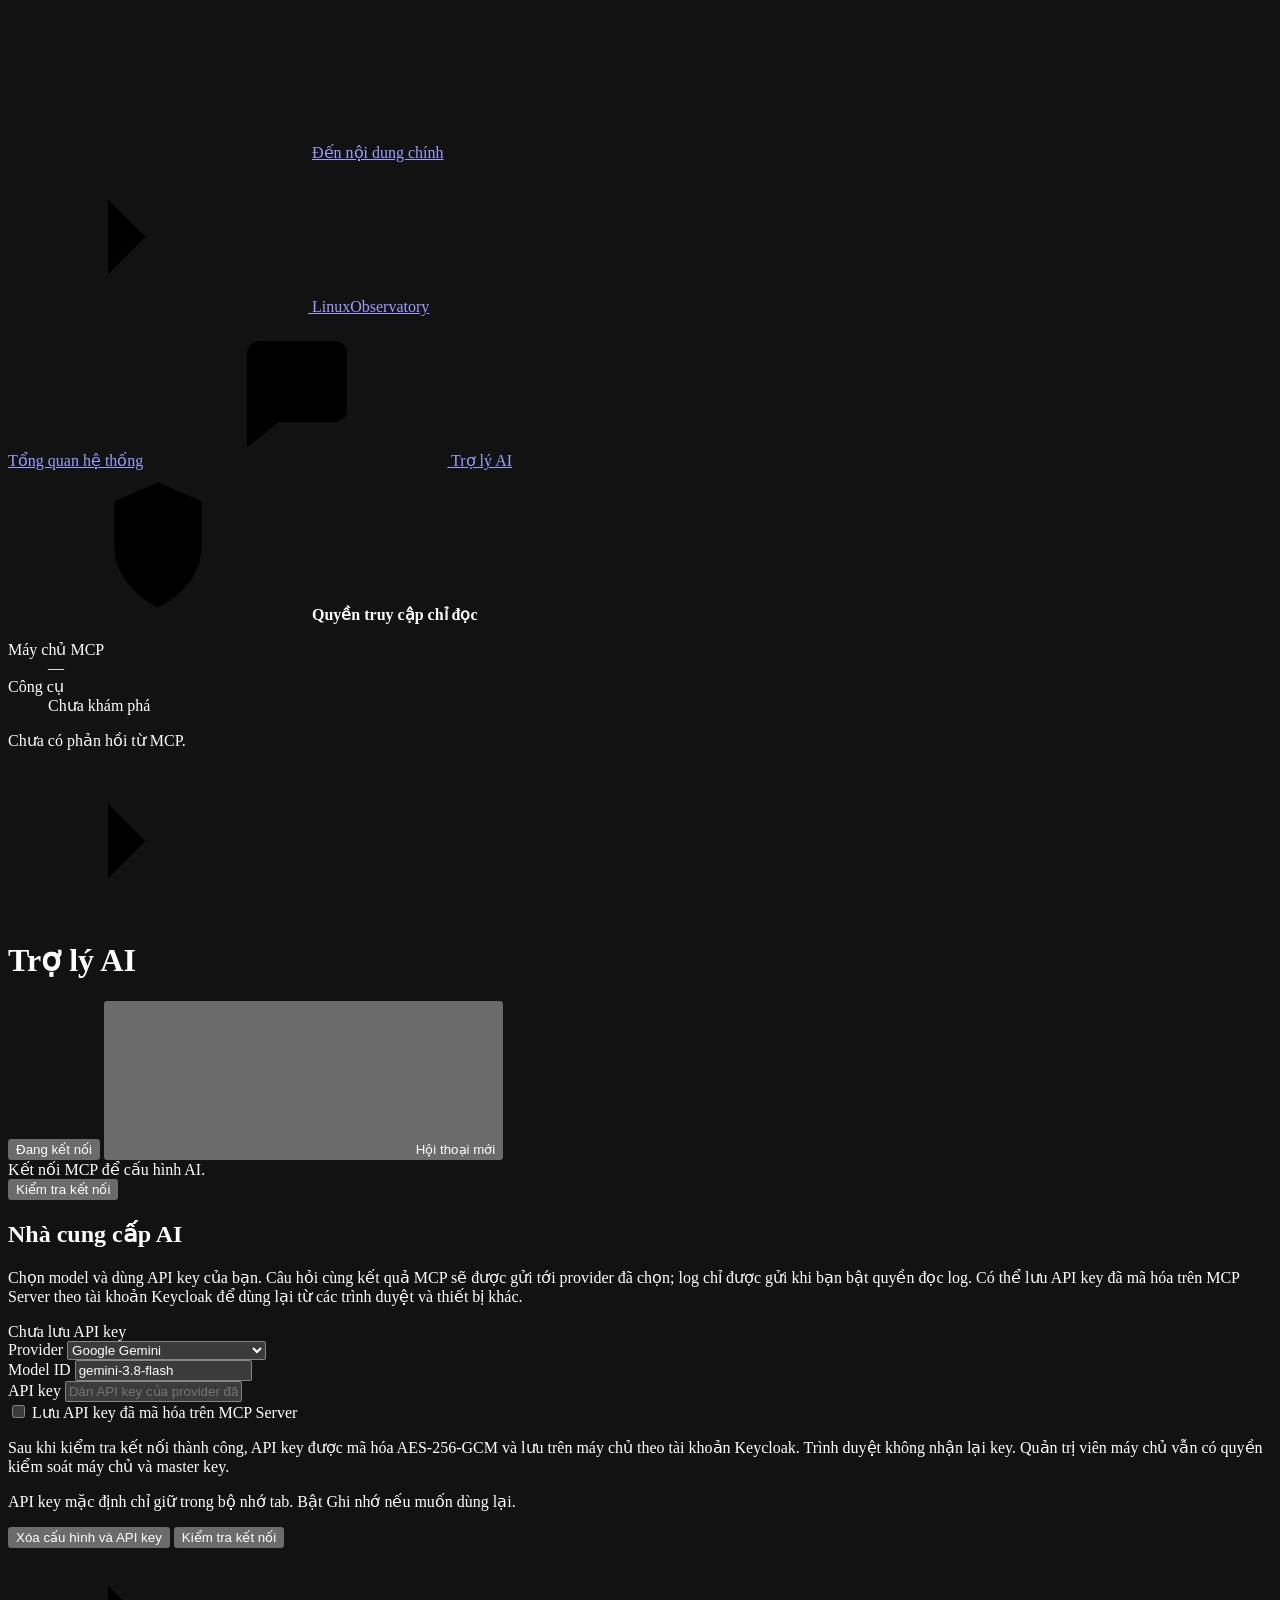
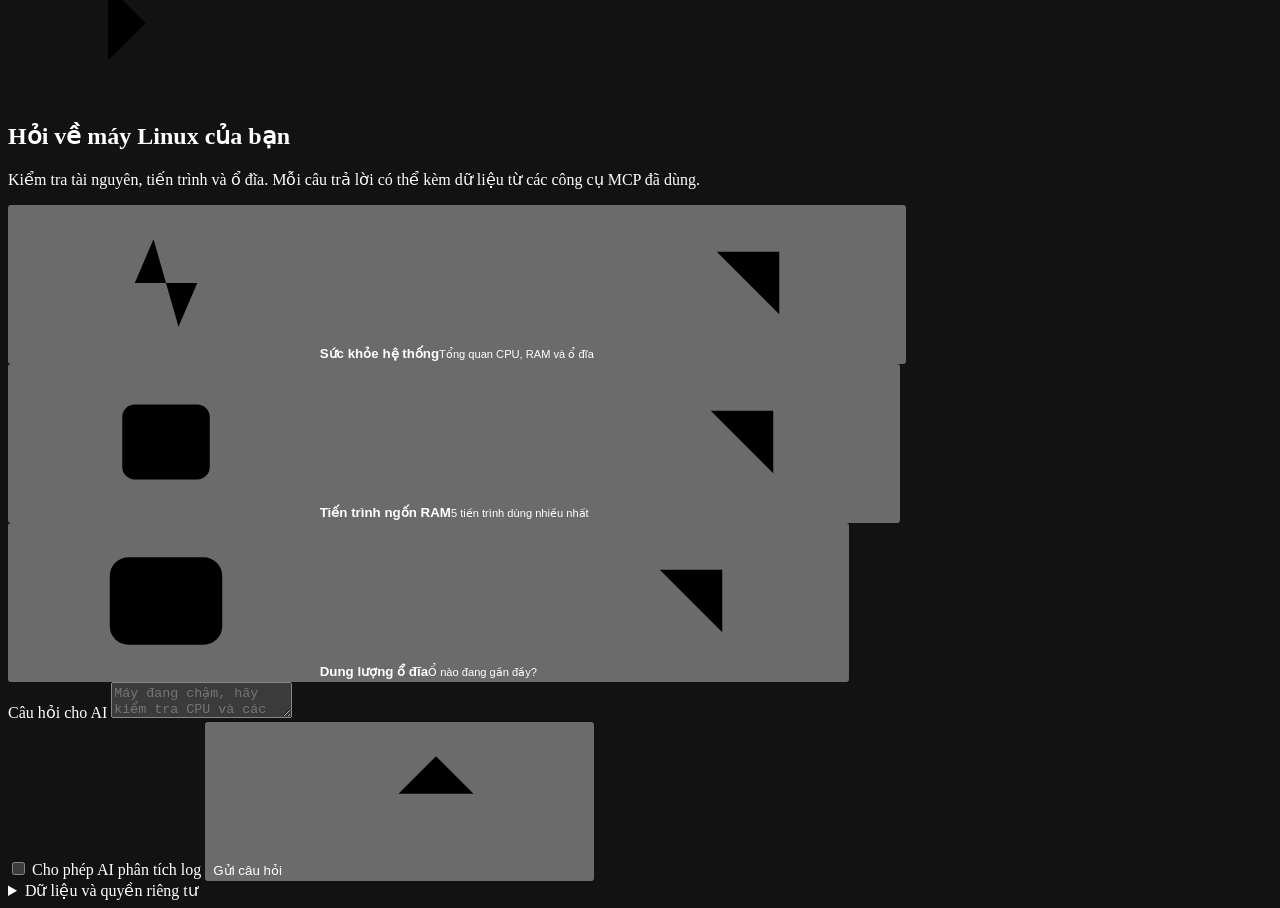
==== commit 589863ab: "feat(ui): explain server-side encrypted API key storage" ====
--- a/src/linux_mcp_agent/web/index.html
+++ b/src/linux_mcp_agent/web/index.html
@@ -80,9 +80,9 @@
           <div class="provider-heading">
             <div>
               <h2 id="provider-title">Nhà cung cấp AI</h2>
-              <p>Chọn model và dùng API key của bạn. Câu hỏi cùng kết quả MCP sẽ được gửi tới provider đã chọn; log chỉ được gửi khi bạn bật quyền đọc log. API key mặc định chỉ giữ trong bộ nhớ tab. Bạn có thể chủ động ghi nhớ key trên trình duyệt này nếu đang dùng thiết bị cá nhân đáng tin cậy.</p>
-            </div>
-            <span class="provider-memory" id="provider-memory">Không ghi nhớ key</span>
+              <p>Chọn model và dùng API key của bạn. Câu hỏi cùng kết quả MCP sẽ được gửi tới provider đã chọn; log chỉ được gửi khi bạn bật quyền đọc log. Có thể lưu API key đã mã hóa trên MCP Server theo tài khoản Keycloak để dùng lại từ các trình duyệt và thiết bị khác.</p>
+            </div>
+            <span class="provider-memory" id="provider-memory">Chưa lưu API key</span>
           </div>
           <div class="provider-grid">
             <div>
@@ -107,9 +107,9 @@
             <div id="agent-remember-field" class="provider-wide">
               <label class="provider-remember-label" for="agent-remember-key">
                 <input id="agent-remember-key" type="checkbox" aria-describedby="agent-remember-help">
-                <span>Ghi nhớ API key trên trình duyệt này</span>
+                <span>Lưu API key đã mã hóa trên MCP Server</span>
               </label>
-              <p class="provider-help" id="agent-remember-help">Chỉ bật trên thiết bị cá nhân. Key sẽ được lưu trong localStorage và có thể được JavaScript cùng nguồn đọc; không được gửi lên server để lưu.</p>
+              <p class="provider-help" id="agent-remember-help">Sau khi kiểm tra kết nối thành công, API key được mã hóa AES-256-GCM và lưu trên máy chủ theo tài khoản Keycloak. Trình duyệt không nhận lại key. Quản trị viên máy chủ vẫn có quyền kiểm soát máy chủ và master key.</p>
             </div>
             <div id="agent-ollama-field" class="provider-wide" hidden>
               <label for="agent-ollama-url">Ollama URL trên máy chủ</label>
@@ -120,7 +120,7 @@
           <div class="provider-actions">
             <p id="agent-provider-feedback" role="status">API key mặc định chỉ giữ trong bộ nhớ tab. Bật Ghi nhớ nếu muốn dùng lại.</p>
             <div>
-              <button class="button" id="agent-provider-clear" type="button">Xóa cấu hình</button>
+              <button class="button" id="agent-provider-clear" type="button">Xóa cấu hình và API key</button>
               <button class="button primary" id="agent-provider-test" type="button">Kiểm tra kết nối</button>
             </div>
           </div>
@@ -175,7 +175,7 @@
             </div>
             <details class="privacy">
               <summary>Dữ liệu và quyền riêng tư</summary>
-              <p id="agent-privacy-note">API key mặc định chỉ được giữ trong bộ nhớ tab. Chỉ lưu trên trình duyệt nếu bạn bật tùy chọn Ghi nhớ.</p>
+              <p id="agent-privacy-note">API key mặc định chỉ được giữ trong bộ nhớ tab. Chọn lưu trên MCP Server để mã hóa và dùng lại theo tài khoản Keycloak.</p>
               <p id="log-help">Đổi quyền chia sẻ log sẽ bắt đầu lại hội thoại. Hội thoại chỉ lưu trong tab này.</p>
             </details>
           </div>
